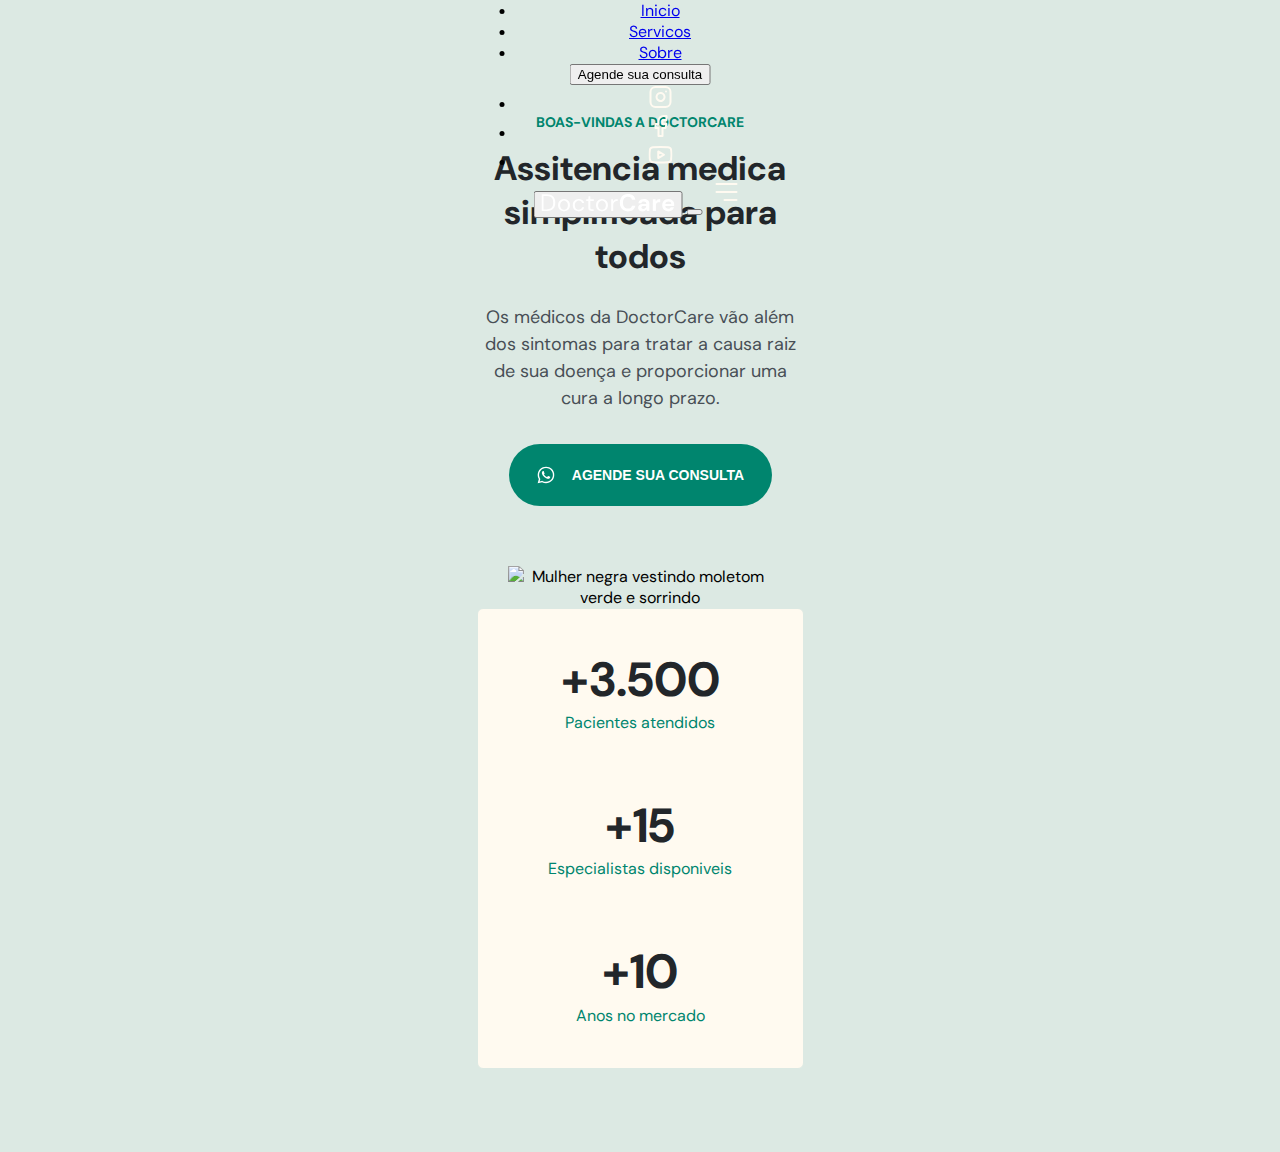
==== index.html @ 6c3a7f40 "1 file modified" ====
<!DOCTYPE html>
<html lang="en">
<head>
  <meta charset="UTF-8">
  <meta name="viewport" content="width=device-width, initial-scale=1.0">
  <title>DoctorCare</title>

  <link rel="stylesheet" href="styles.css">

  <link rel="preconnect" href="https://fonts.googleapis.com">
  <link rel="preconnect" href="https://fonts.gstatic.com" crossorigin>
  <link href="https://fonts.googleapis.com/css2?family=DM+Sans:wght@400;700&display=swap" rel="stylesheet">

</head>
<body onscroll="onScroll()">
  <nav id="navigation" class="">
    <div class="wrapper">
      <a class="logo" href="#"> 
        
        <div class="menu">
          <ul>
            <li>
              <a href="#">Inicio</a></li>
              <li>
                <a href="#">Servicos</a></li>
                <li>
                  <a href="#">Sobre</a></li>
                </ul>
              </a>
                
      <button>Agende sua consulta</button>

      <ul class="social-links">
        <li>
          <a href="https://instagram.com"><svg width="24" height="24" viewBox="0 0 24 24" fill="none" xmlns="http://www.w3.org/2000/svg">
            <path d="M17 1.99997H7C4.23858 1.99997 2 4.23855 2 6.99997V17C2 19.7614 4.23858 22 7 22H17C19.7614 22 22 19.7614 22 17V6.99997C22 4.23855 19.7614 1.99997 17 1.99997Z" stroke="#FFFAF1" stroke-width="2" stroke-linecap="round" stroke-linejoin="round"/>
            <path d="M15.9997 11.3701C16.1231 12.2023 15.981 13.0523 15.5935 13.7991C15.206 14.5459 14.5929 15.1515 13.8413 15.5297C13.0898 15.908 12.2382 16.0397 11.4075 15.906C10.5768 15.7723 9.80947 15.3801 9.21455 14.7852C8.61962 14.1903 8.22744 13.4229 8.09377 12.5923C7.96011 11.7616 8.09177 10.91 8.47003 10.1584C8.84829 9.40691 9.45389 8.7938 10.2007 8.4063C10.9475 8.0188 11.7975 7.87665 12.6297 8.00006C13.4786 8.12594 14.2646 8.52152 14.8714 9.12836C15.4782 9.73521 15.8738 10.5211 15.9997 11.3701Z" stroke="#FFFAF1" stroke-width="2" stroke-linecap="round" stroke-linejoin="round"/>
            <path d="M17.5 6.49997H17.51" stroke="#FFFAF1" stroke-width="2" stroke-linecap="round" stroke-linejoin="round"/>
            </svg>
            </a>
       </li>      
       <li>
          <a href="https://facebook.com"><svg width="24" height="24" viewBox="0 0 24 24" fill="none" xmlns="http://www.w3.org/2000/svg">
            <path d="M18 1.99997H15C13.6739 1.99997 12.4021 2.52675 11.4645 3.46444C10.5268 4.40212 10 5.67389 10 6.99997V9.99997H7V14H10V22H14V14H17L18 9.99997H14V6.99997C14 6.73475 14.1054 6.4804 14.2929 6.29286C14.4804 6.10533 14.7348 5.99997 15 5.99997H18V1.99997Z" stroke="#FFFAF1" stroke-width="2" stroke-linecap="round" stroke-linejoin="round"/>
            </svg></a>
       </li> 
       <li>
          <a href="https://youtube.com"><svg width="24" height="24" viewBox="0 0 24 24" fill="none" xmlns="http://www.w3.org/2000/svg">
            <path d="M22.5396 6.42C22.4208 5.94541 22.1789 5.51057 21.8382 5.15941C21.4976 4.80824 21.0703 4.55318 20.5996 4.42C18.8796 4 11.9996 4 11.9996 4C11.9996 4 5.1196 4 3.3996 4.46C2.92884 4.59318 2.50157 4.84824 2.16094 5.19941C1.82031 5.55057 1.57838 5.98541 1.4596 6.46C1.14481 8.20556 0.990831 9.97631 0.999595 11.75C0.988374 13.537 1.14236 15.3213 1.4596 17.08C1.59055 17.5398 1.8379 17.9581 2.17774 18.2945C2.51758 18.6308 2.93842 18.8738 3.3996 19C5.1196 19.46 11.9996 19.46 11.9996 19.46C11.9996 19.46 18.8796 19.46 20.5996 19C21.0703 18.8668 21.4976 18.6118 21.8382 18.2606C22.1789 17.9094 22.4208 17.4746 22.5396 17C22.852 15.2676 23.0059 13.5103 22.9996 11.75C23.0108 9.96295 22.8568 8.1787 22.5396 6.42Z" stroke="#FFFAF1" stroke-width="2" stroke-linecap="round" stroke-linejoin="round"/>
            <path d="M9.75 15.02L15.5 11.75L9.75 8.48001V15.02Z" stroke="#FFFAF1" stroke-width="2" stroke-linecap="round" stroke-linejoin="round"/>
            </svg></a>
       </li> 
      </ul>
    </div>
        
     <button>
      <svg width="133" height="18" viewBox="0 0 133 18" fill="none" xmlns="http://www.w3.org/2000/svg">

        <path d="M0 17.088V0.287999H5.16C8.12 0.287999 10.296 1.04 11.688 2.544C13.096 4.048 13.8 6.112 13.8 8.736C13.8 11.312 13.096 13.352 11.688 14.856C10.296 16.344 8.12 17.088 5.16 17.088H0ZM2.016 15.408H5.112C6.744 15.408 8.04 15.144 9 14.616C9.976 14.072 10.672 13.304 11.088 12.312C11.504 11.304 11.712 10.112 11.712 8.736C11.712 7.328 11.504 6.12 11.088 5.112C10.672 4.104 9.976 3.328 9 2.784C8.04 2.24 6.744 1.968 5.112 1.968H2.016V15.408Z" fill="white"/>
        
        <path d="M22.4949 17.376C21.3749 17.376 20.3669 17.12 19.4709 16.608C18.5749 16.096 17.8629 15.376 17.3349 14.448C16.8229 13.504 16.5669 12.4 16.5669 11.136C16.5669 9.872 16.8309 8.776 17.3589 7.848C17.8869 6.904 18.5989 6.176 19.4949 5.664C20.4069 5.152 21.4229 4.896 22.5429 4.896C23.6629 4.896 24.6709 5.152 25.5669 5.664C26.4629 6.176 27.1669 6.904 27.6789 7.848C28.2069 8.776 28.4709 9.872 28.4709 11.136C28.4709 12.4 28.2069 13.504 27.6789 14.448C27.1509 15.376 26.4309 16.096 25.5189 16.608C24.6229 17.12 23.6149 17.376 22.4949 17.376ZM22.4949 15.648C23.1829 15.648 23.8229 15.48 24.4149 15.144C25.0069 14.808 25.4869 14.304 25.8549 13.632C26.2229 12.96 26.4069 12.128 26.4069 11.136C26.4069 10.144 26.2229 9.312 25.8549 8.64C25.5029 7.968 25.0309 7.464 24.4389 7.128C23.8469 6.792 23.2149 6.624 22.5429 6.624C21.8549 6.624 21.2149 6.792 20.6229 7.128C20.0309 7.464 19.5509 7.968 19.1829 8.64C18.8149 9.312 18.6309 10.144 18.6309 11.136C18.6309 12.128 18.8149 12.96 19.1829 13.632C19.5509 14.304 20.0229 14.808 20.5989 15.144C21.1909 15.48 21.8229 15.648 22.4949 15.648Z" fill="white"/>
        
        <path d="M37.2261 17.376C36.0901 17.376 35.0661 17.12 34.1541 16.608C33.2581 16.08 32.5461 15.352 32.0181 14.424C31.5061 13.48 31.2501 12.384 31.2501 11.136C31.2501 9.888 31.5061 8.8 32.0181 7.872C32.5461 6.928 33.2581 6.2 34.1541 5.688C35.0661 5.16 36.0901 4.896 37.2261 4.896C38.6341 4.896 39.8181 5.264 40.7781 6C41.7541 6.736 42.3701 7.72 42.6261 8.952H40.5621C40.4021 8.216 40.0101 7.648 39.3861 7.248C38.7621 6.832 38.0341 6.624 37.2021 6.624C36.5301 6.624 35.8981 6.792 35.3061 7.128C34.7141 7.464 34.2341 7.968 33.8661 8.64C33.4981 9.312 33.3141 10.144 33.3141 11.136C33.3141 12.128 33.4981 12.96 33.8661 13.632C34.2341 14.304 34.7141 14.816 35.3061 15.168C35.8981 15.504 36.5301 15.672 37.2021 15.672C38.0341 15.672 38.7621 15.472 39.3861 15.072C40.0101 14.656 40.4021 14.072 40.5621 13.32H42.6261C42.3861 14.52 41.7781 15.496 40.8021 16.248C39.8261 17 38.6341 17.376 37.2261 17.376Z" fill="white"/>
        
        <path d="M50.2974 17.088C49.2094 17.088 48.3534 16.824 47.7294 16.296C47.1054 15.768 46.7934 14.816 46.7934 13.44V6.888H44.7294V5.184H46.7934L47.0574 2.328H48.8094V5.184H52.3134V6.888H48.8094V13.44C48.8094 14.192 48.9614 14.704 49.2654 14.976C49.5694 15.232 50.1054 15.36 50.8734 15.36H52.1214V17.088H50.2974Z" fill="white"/>
        
        <path d="M60.4506 17.376C59.3306 17.376 58.3226 17.12 57.4266 16.608C56.5306 16.096 55.8186 15.376 55.2906 14.448C54.7786 13.504 54.5226 12.4 54.5226 11.136C54.5226 9.872 54.7866 8.776 55.3146 7.848C55.8426 6.904 56.5546 6.176 57.4506 5.664C58.3626 5.152 59.3786 4.896 60.4986 4.896C61.6186 4.896 62.6266 5.152 63.5226 5.664C64.4186 6.176 65.1226 6.904 65.6346 7.848C66.1626 8.776 66.4266 9.872 66.4266 11.136C66.4266 12.4 66.1626 13.504 65.6346 14.448C65.1066 15.376 64.3866 16.096 63.4746 16.608C62.5786 17.12 61.5706 17.376 60.4506 17.376ZM60.4506 15.648C61.1386 15.648 61.7786 15.48 62.3706 15.144C62.9626 14.808 63.4426 14.304 63.8106 13.632C64.1786 12.96 64.3626 12.128 64.3626 11.136C64.3626 10.144 64.1786 9.312 63.8106 8.64C63.4586 7.968 62.9866 7.464 62.3946 7.128C61.8026 6.792 61.1706 6.624 60.4986 6.624C59.8106 6.624 59.1706 6.792 58.5786 7.128C57.9866 7.464 57.5066 7.968 57.1386 8.64C56.7706 9.312 56.5866 10.144 56.5866 11.136C56.5866 12.128 56.7706 12.96 57.1386 13.632C57.5066 14.304 57.9786 14.808 58.5546 15.144C59.1466 15.48 59.7786 15.648 60.4506 15.648Z" fill="white"/>
        
        <path d="M69.7097 17.088V5.184H71.5337L71.7017 7.464C72.0697 6.68 72.6297 6.056 73.3817 5.592C74.1337 5.128 75.0617 4.896 76.1657 4.896V7.008H75.6137C74.9097 7.008 74.2617 7.136 73.6697 7.392C73.0777 7.632 72.6057 8.048 72.2537 8.64C71.9017 9.232 71.7257 10.048 71.7257 11.088V17.088H69.7097Z" fill="white"/>
        
        <path d="M86.4924 17.376C84.7964 17.376 83.3404 17.016 82.1244 16.296C80.9084 15.56 79.9724 14.544 79.3164 13.248C78.6604 11.936 78.3324 10.424 78.3324 8.712C78.3324 7 78.6604 5.488 79.3164 4.176C79.9724 2.864 80.9084 1.84 82.1244 1.104C83.3404 0.368 84.7964 0 86.4924 0C88.5084 0 90.1564 0.504 91.4364 1.512C92.7324 2.504 93.5404 3.904 93.8604 5.712H90.4764C90.2684 4.8 89.8204 4.088 89.1324 3.576C88.4604 3.048 87.5644 2.784 86.4444 2.784C84.8924 2.784 83.6764 3.312 82.7964 4.368C81.9164 5.424 81.4764 6.872 81.4764 8.712C81.4764 10.552 81.9164 12 82.7964 13.056C83.6764 14.096 84.8924 14.616 86.4444 14.616C87.5644 14.616 88.4604 14.376 89.1324 13.896C89.8204 13.4 90.2684 12.72 90.4764 11.856H93.8604C93.5404 13.584 92.7324 14.936 91.4364 15.912C90.1564 16.888 88.5084 17.376 86.4924 17.376Z" fill="white"/>
        
        <path d="M101.092 17.376C100.068 17.376 99.2278 17.216 98.5718 16.896C97.9158 16.56 97.4277 16.12 97.1077 15.576C96.7878 15.032 96.6278 14.432 96.6278 13.776C96.6278 12.672 97.0598 11.776 97.9238 11.088C98.7878 10.4 100.084 10.056 101.812 10.056H104.836V9.768C104.836 8.952 104.604 8.352 104.14 7.968C103.676 7.584 103.1 7.392 102.412 7.392C101.788 7.392 101.244 7.544 100.78 7.848C100.316 8.136 100.028 8.568 99.9157 9.144H96.9157C96.9958 8.28 97.2837 7.528 97.7797 6.888C98.2917 6.248 98.9477 5.76 99.7477 5.424C100.548 5.072 101.444 4.896 102.436 4.896C104.132 4.896 105.468 5.32 106.444 6.168C107.42 7.016 107.908 8.216 107.908 9.768V17.088H105.292L105.004 15.168C104.652 15.808 104.156 16.336 103.516 16.752C102.892 17.168 102.084 17.376 101.092 17.376ZM101.788 14.976C102.668 14.976 103.348 14.688 103.828 14.112C104.324 13.536 104.636 12.824 104.764 11.976H102.148C101.332 11.976 100.748 12.128 100.396 12.432C100.044 12.72 99.8678 13.08 99.8678 13.512C99.8678 13.976 100.044 14.336 100.396 14.592C100.748 14.848 101.212 14.976 101.788 14.976Z" fill="white"/>
        
        <path d="M111.319 17.088V5.184H114.055L114.343 7.416C114.775 6.648 115.359 6.04 116.095 5.592C116.847 5.128 117.727 4.896 118.735 4.896V8.136H117.871C117.199 8.136 116.599 8.24 116.071 8.448C115.543 8.656 115.127 9.016 114.823 9.528C114.535 10.04 114.391 10.752 114.391 11.664V17.088H111.319Z" fill="white"/>
        
        <path d="M126.888 17.376C125.688 17.376 124.624 17.12 123.696 16.608C122.768 16.096 122.04 15.376 121.512 14.448C120.984 13.52 120.72 12.448 120.72 11.232C120.72 10 120.976 8.904 121.488 7.944C122.016 6.984 122.736 6.24 123.648 5.712C124.576 5.168 125.664 4.896 126.912 4.896C128.08 4.896 129.112 5.152 130.008 5.664C130.904 6.176 131.6 6.88 132.096 7.776C132.608 8.656 132.864 9.64 132.864 10.728C132.864 10.904 132.856 11.088 132.84 11.28C132.84 11.472 132.832 11.672 132.816 11.88H123.768C123.832 12.808 124.152 13.536 124.728 14.064C125.32 14.592 126.032 14.856 126.864 14.856C127.488 14.856 128.008 14.72 128.424 14.448C128.856 14.16 129.176 13.792 129.384 13.344H132.504C132.28 14.096 131.904 14.784 131.376 15.408C130.864 16.016 130.224 16.496 129.456 16.848C128.704 17.2 127.848 17.376 126.888 17.376ZM126.912 7.392C126.16 7.392 125.496 7.608 124.92 8.04C124.344 8.456 123.976 9.096 123.816 9.96H129.744C129.696 9.176 129.408 8.552 128.88 8.088C128.352 7.624 127.696 7.392 126.912 7.392Z" fill="white"/>
        
        </svg>
     </button>
      <button>


      </button>
     
   
   <svg width="40" height="40" viewBox="0 0 40 40" fill="none" xmlns="http://www.w3.org/2000/svg">
     <path d="M10 20H30" stroke="#FFFAF1" stroke-width="2" stroke-linecap="round" stroke-linejoin="round"/>
     <path d="M10 12H30" stroke="#FFFAF1" stroke-width="2" stroke-linecap="round" stroke-linejoin="round"/>
     <path d="M18 28L30 28" stroke="#FFFAF1" stroke-width="2" stroke-linecap="round" stroke-linejoin="round"/>
     </svg>
    </div>    
  </nav>

  <header class="wrapper">

  <h4>BOAS-VINDAS A DOCTORCARE</h4>
  <h1>Assitencia medica simplificada para todos</h1>


  <p>Os médicos da DoctorCare vão além dos sintomas para tratar a causa raiz de sua doença e proporcionar uma cura a longo prazo.</p>


  <button>

<svg width="20" height="20" viewBox="0 0 20 20" fill="none" xmlns="http://www.w3.org/2000/svg">

<path d="M13.8337 11.6667C13.667 11.5833 12.5837 11.0833 12.417 11C12.2503 10.9167 12.0837 10.9167 11.917 11.0833C11.7503 11.25 11.417 11.75 11.2503 11.9167C11.167 12.0833 11.0003 12.0833 10.8337 12C10.2503 11.75 9.66699 11.4167 9.16699 11C8.75033 10.5833 8.33366 10.0833 8.00033 9.58334C7.91699 9.41668 8.00033 9.25001 8.08366 9.16668C8.16699 9.08334 8.25033 8.91668 8.41699 8.83334C8.50033 8.75001 8.58366 8.58334 8.58366 8.50001C8.66699 8.41668 8.66699 8.25001 8.58366 8.16668C8.50033 8.08334 8.08366 7.08334 7.91699 6.66668C7.83366 6.08334 7.66699 6.08334 7.50033 6.08334C7.41699 6.08334 7.25033 6.08334 7.08366 6.08334C6.91699 6.08334 6.66699 6.25001 6.58366 6.33334C6.08366 6.83334 5.83366 7.41668 5.83366 8.08334C5.91699 8.83334 6.16699 9.58334 6.66699 10.25C7.58366 11.5833 8.75033 12.6667 10.167 13.3333C10.5837 13.5 10.917 13.6667 11.3337 13.75C11.7503 13.9167 12.167 13.9167 12.667 13.8333C13.2503 13.75 13.7503 13.3333 14.0837 12.8333C14.2503 12.5 14.2503 12.1667 14.167 11.8333C14.167 11.8333 14.0003 11.75 13.8337 11.6667ZM15.917 4.08334C12.667 0.833344 7.41699 0.833344 4.16699 4.08334C1.50033 6.75001 1.00033 10.8333 2.83366 14.0833L1.66699 18.3333L6.08366 17.1667C7.33366 17.8333 8.66699 18.1667 10.0003 18.1667C14.5837 18.1667 18.2503 14.5 18.2503 9.91668C18.3337 7.75001 17.417 5.66668 15.917 4.08334ZM13.667 15.75C12.5837 16.4167 11.3337 16.8333 10.0003 16.8333C8.75033 16.8333 7.58366 16.5 6.50033 15.9167L6.25033 15.75L3.66699 16.4167L4.33366 13.9167L4.16699 13.6667C2.16699 10.3333 3.16699 6.16668 6.41699 4.08334C9.66699 2.00001 13.8337 3.08334 15.8337 6.25001C17.8337 9.50001 16.917 13.75 13.667 15.75Z" fill="white"/>

</svg>

Agende sua consulta</button>


  <img src="https://i.postimg.cc/h4xPCpw0/Foto.png" alt="Mulher negra vestindo moletom verde e sorrindo">

  <div class="stats">
  <div class= "stat">
    <h3>+3.500</h3>
    <p>Pacientes atendidos</p>
 </div>
 
 <div class="stat">
  <h3>+15</h3>
  <p>Especialistas disponiveis</p>
</div>
  
  <div class="stat">
    <h3>+10</h3>
    <p>Anos no mercado</p>
  </div>
</div>

</header>

<script src="script.js"></script>
</body>
</html>
---- styles.css ----
/*====GERAL==============================*/

* {
  margin: 0;
  box-sizing: border-box;
}

:root {
--primary-color: hsl(170, 100%, 26%);
--headline: hsl(210, 11%,15%);
--paragraph: hsl(210, 9%, 31%);  

--brand-beige: hsl(39, 100%, 97%);
--brand-light: hsl(148, 23%, 89%);

font-size: 62.5%; /* 1rem =10px */

--nav-height: 7.2rem; 
}

body {
  font-family: 'DM Sans';
  font-size: 1.6rem;

  text-align: center;
}

.wrapper { 
    width: 37.5rem;
    margin-inline: auto;
    padding-inline: 2.4rem;
}
/*====HEADER===============================*/
header {

  margin-top: calc(4.1rem + var(--nav-height));
}

header::before {
  content: "";
  width: 100vw;
  height: calc(108rem + var(--nav-height));
  background-color: var(--brand-light);
  display: block;
  
  position: absolute;
  top: 0;
  left: 0; 
  z-index: -1;
  }
  
header h4 {
  font-size: 1.4rem;
  color: var(--primary-color);
  margin-bottom: 1.6rem;
}

header h1 {
  font-size: 3.4rem;
  color: var(--headline);
  line-height: 130%;

  margin-bottom: 2.4rem;
}

header p {
  font-size: 1.8rem;
  line-height: 150%;
  font-weight: 400;
  color: var(--paragraph);
  margin-bottom: 3.2rem;
}

header button {
  background: var(--primary-color);

  border: none;
  border-radius: 4rem;

  margin-bottom: 6rem;
  
  height: 6.2rem;
  width: 26.3rem;

  
  color: white;
  font-size: 1.4rem;
  font-weight: 700; 
  text-transform: uppercase;

  display: flex;
  align-items: center;
  justify-content: center;
  gap: 1.6rem;

  margin-right: auto;
  margin-left: auto;
}

header img {
  width: 26.4rem;
  display: block;
  margin-inline: auto;
  object-position: 0 2rem; 
  }
  
  
.stats {
  width: 32.7rem;
  padding-block: 4rem;
  margin-inline: auto;
  
  background-color: var(--brand-beige);
  border: 1px solid var(--brand-light);
  border-radius: 0.6rem;

  display: flex;
  flex-direction: column;
  justify-content: center;
  gap: 6rem;
}

.stat h3 {
  font-size: 4.8rem;
  color: var(--headline);
  line-height: 130%;

scroll-margin-bottom: 0.4rem;
}

.stat p {
  margin: 0;
  color: var(--primary-color);
  font-size: 1.6rem;
  line-height: 150%;
}

/*====NAVIGATION===============================*/
nav {
  display: flex;
 

  height: var(--nav-height);

  position: fixed;
  top: 0;
  left: 50%;
  transform: translateX(-50%);
}

nav.wrapper {
  display: flex;
  align-items: center;
  justify-content: space-between;
}

nav.scroll {
  background: var(--primary-color);
  width: 100vw;
}

nav.scroll svg:nth-child(1) path {
  fill: white;
 
}

nav.scroll svg:nth-child(2)path {
  stroke: white;
}
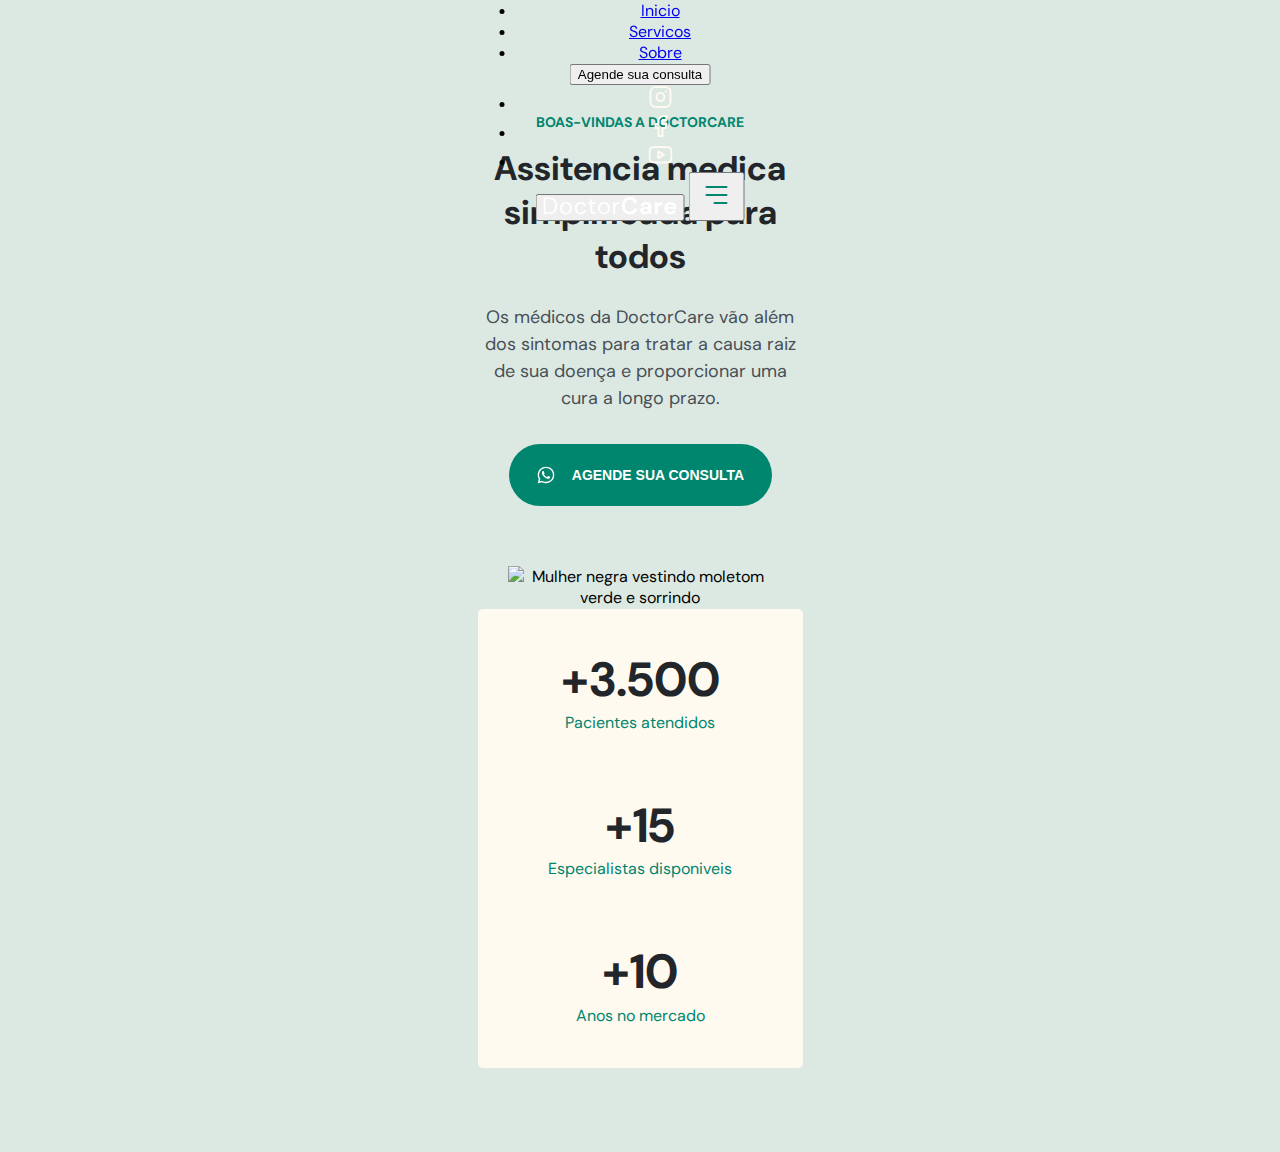
==== commit bcf2f60b: "1 file modified" ====
--- a/index.html
+++ b/index.html
@@ -53,7 +53,7 @@
       </ul>
     </div>
         
-     <button>
+     <button class="open-menu">
       <svg width="133" height="18" viewBox="0 0 133 18" fill="none" xmlns="http://www.w3.org/2000/svg">
 
         <path d="M0 17.088V0.287999H5.16C8.12 0.287999 10.296 1.04 11.688 2.544C13.096 4.048 13.8 6.112 13.8 8.736C13.8 11.312 13.096 13.352 11.688 14.856C10.296 16.344 8.12 17.088 5.16 17.088H0ZM2.016 15.408H5.112C6.744 15.408 8.04 15.144 9 14.616C9.976 14.072 10.672 13.304 11.088 12.312C11.504 11.304 11.712 10.112 11.712 8.736C11.712 7.328 11.504 6.12 11.088 5.112C10.672 4.104 9.976 3.328 9 2.784C8.04 2.24 6.744 1.968 5.112 1.968H2.016V15.408Z" fill="white"/>
@@ -78,21 +78,21 @@
         
         </svg>
      </button>
-      <button>
-
+      <button class="close-menu">
+        <svg width="40" height="40" viewBox="0 0 40 40" fill="none" xmlns="http://www.w3.org/2000/svg">
+          <path d="M10 20H30" stroke="#00856F" stroke-width="2" stroke-linecap="round" stroke-linejoin="round"/>
+          <path d="M10 12H30" stroke="#00856F" stroke-width="2" stroke-linecap="round" stroke-linejoin="round"/>
+          <path d="M18 28L30 28" stroke="#00856F" stroke-width="2" stroke-linecap="round" stroke-linejoin="round"/>
+          </svg>
 
       </button>
-     
+     </div>    
+   </nav>
+  
+  <header class="wrapper">
    
-   <svg width="40" height="40" viewBox="0 0 40 40" fill="none" xmlns="http://www.w3.org/2000/svg">
-     <path d="M10 20H30" stroke="#FFFAF1" stroke-width="2" stroke-linecap="round" stroke-linejoin="round"/>
-     <path d="M10 12H30" stroke="#FFFAF1" stroke-width="2" stroke-linecap="round" stroke-linejoin="round"/>
-     <path d="M18 28L30 28" stroke="#FFFAF1" stroke-width="2" stroke-linecap="round" stroke-linejoin="round"/>
-     </svg>
-    </div>    
-  </nav>
+   
 
-  <header class="wrapper">
 
   <h4>BOAS-VINDAS A DOCTORCARE</h4>
   <h1>Assitencia medica simplificada para todos</h1>
@@ -131,9 +131,9 @@
   </div>
 </div>
 
-</header>
+  </header>
 
-<script src="script.js"></script>
-</body>
+  <script src="main.js"></script>
+ </body>
 </html>
   
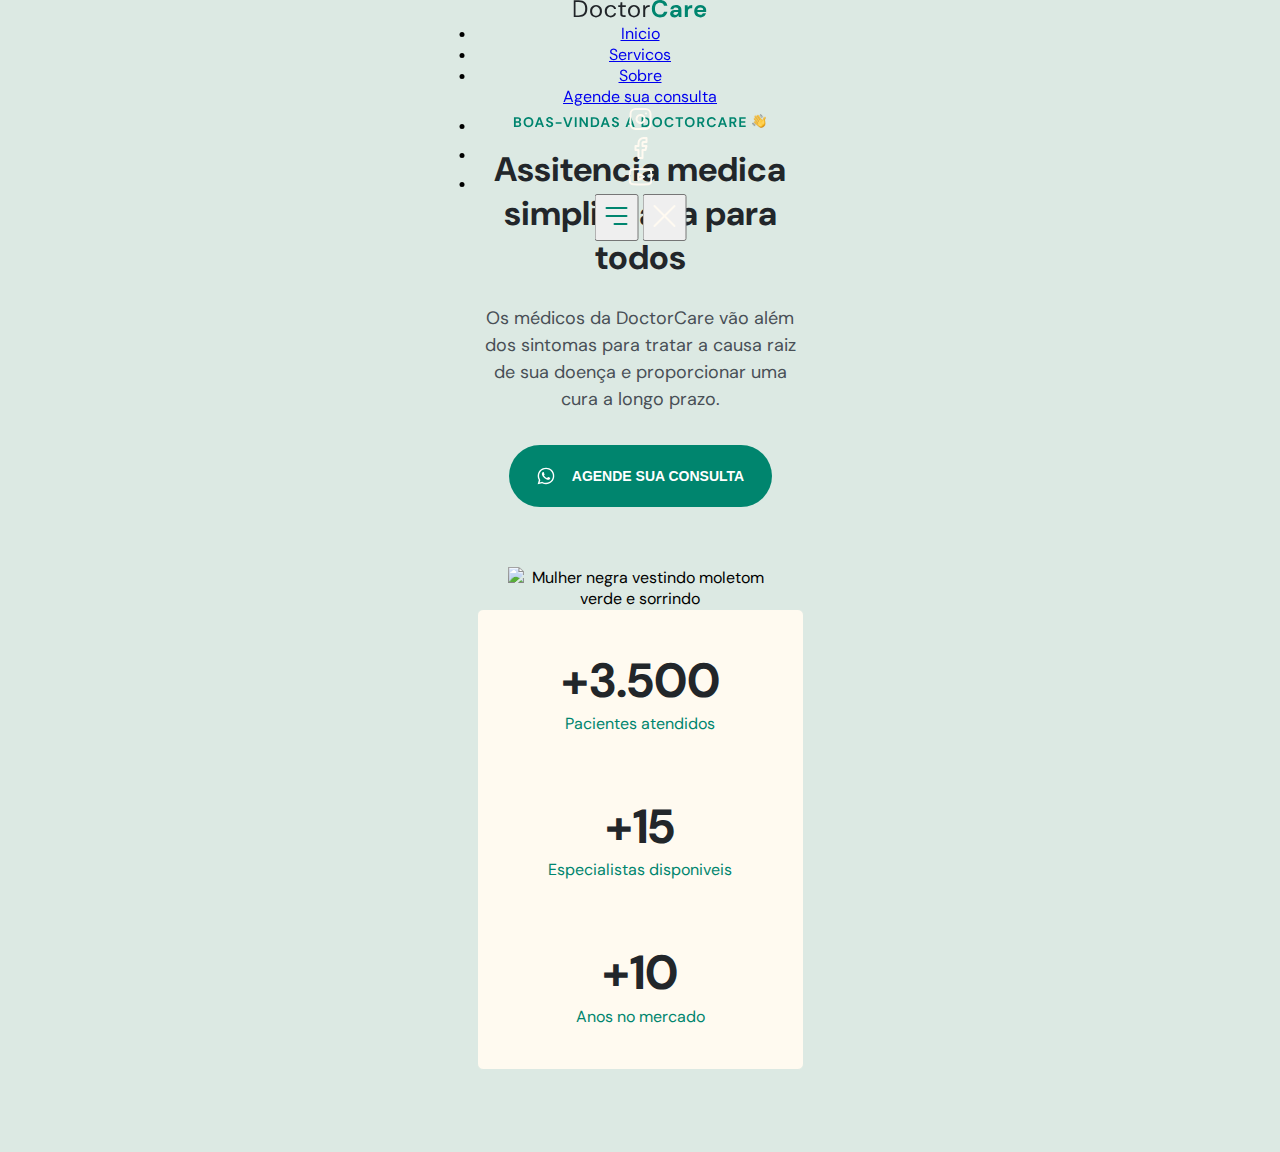
==== commit 1e635872: "newbie" ====
--- a/index.html
+++ b/index.html
@@ -12,23 +12,34 @@
   <link href="https://fonts.googleapis.com/css2?family=DM+Sans:wght@400;700&display=swap" rel="stylesheet">
 
 </head>
-<body onscroll="onScroll()">
+<body onscroll="onScroll()" class="menu-expanded">
   <nav id="navigation" class="">
     <div class="wrapper">
-      <a class="logo" href="#"> 
+      <a class="logo" href="#">
+        <svg width="133" height="18" viewBox="0 0 133 18" fill="none" xmlns="http://www.w3.org/2000/svg">
+          <path d="M0 17.088V0.287999H5.16C8.12 0.287999 10.296 1.04 11.688 2.544C13.096 4.048 13.8 6.112 13.8 8.736C13.8 11.312 13.096 13.352 11.688 14.856C10.296 16.344 8.12 17.088 5.16 17.088H0ZM2.016 15.408H5.112C6.744 15.408 8.04 15.144 9 14.616C9.976 14.072 10.672 13.304 11.088 12.312C11.504 11.304 11.712 10.112 11.712 8.736C11.712 7.328 11.504 6.12 11.088 5.112C10.672 4.104 9.976 3.328 9 2.784C8.04 2.24 6.744 1.968 5.112 1.968H2.016V15.408Z" fill="#212529"/>
+          <path d="M22.4949 17.376C21.3749 17.376 20.3669 17.12 19.4709 16.608C18.5749 16.096 17.8629 15.376 17.3349 14.448C16.8229 13.504 16.5669 12.4 16.5669 11.136C16.5669 9.872 16.8309 8.776 17.3589 7.848C17.8869 6.904 18.5989 6.176 19.4949 5.664C20.4069 5.152 21.4229 4.896 22.5429 4.896C23.6629 4.896 24.6709 5.152 25.5669 5.664C26.4629 6.176 27.1669 6.904 27.6789 7.848C28.2069 8.776 28.4709 9.872 28.4709 11.136C28.4709 12.4 28.2069 13.504 27.6789 14.448C27.1509 15.376 26.4309 16.096 25.5189 16.608C24.6229 17.12 23.6149 17.376 22.4949 17.376ZM22.4949 15.648C23.1829 15.648 23.8229 15.48 24.4149 15.144C25.0069 14.808 25.4869 14.304 25.8549 13.632C26.2229 12.96 26.4069 12.128 26.4069 11.136C26.4069 10.144 26.2229 9.312 25.8549 8.64C25.5029 7.968 25.0309 7.464 24.4389 7.128C23.8469 6.792 23.2149 6.624 22.5429 6.624C21.8549 6.624 21.2149 6.792 20.6229 7.128C20.0309 7.464 19.5509 7.968 19.1829 8.64C18.8149 9.312 18.6309 10.144 18.6309 11.136C18.6309 12.128 18.8149 12.96 19.1829 13.632C19.5509 14.304 20.0229 14.808 20.5989 15.144C21.1909 15.48 21.8229 15.648 22.4949 15.648Z" fill="#212529"/>
+          <path d="M37.2261 17.376C36.0901 17.376 35.0661 17.12 34.1541 16.608C33.2581 16.08 32.5461 15.352 32.0181 14.424C31.5061 13.48 31.2501 12.384 31.2501 11.136C31.2501 9.888 31.5061 8.8 32.0181 7.872C32.5461 6.928 33.2581 6.2 34.1541 5.688C35.0661 5.16 36.0901 4.896 37.2261 4.896C38.6341 4.896 39.8181 5.264 40.7781 6C41.7541 6.736 42.3701 7.72 42.6261 8.952H40.5621C40.4021 8.216 40.0101 7.648 39.3861 7.248C38.7621 6.832 38.0341 6.624 37.2021 6.624C36.5301 6.624 35.8981 6.792 35.3061 7.128C34.7141 7.464 34.2341 7.968 33.8661 8.64C33.4981 9.312 33.3141 10.144 33.3141 11.136C33.3141 12.128 33.4981 12.96 33.8661 13.632C34.2341 14.304 34.7141 14.816 35.3061 15.168C35.8981 15.504 36.5301 15.672 37.2021 15.672C38.0341 15.672 38.7621 15.472 39.3861 15.072C40.0101 14.656 40.4021 14.072 40.5621 13.32H42.6261C42.3861 14.52 41.7781 15.496 40.8021 16.248C39.8261 17 38.6341 17.376 37.2261 17.376Z" fill="#212529"/>
+          <path d="M50.2974 17.088C49.2094 17.088 48.3534 16.824 47.7294 16.296C47.1054 15.768 46.7934 14.816 46.7934 13.44V6.888H44.7294V5.184H46.7934L47.0574 2.328H48.8094V5.184H52.3134V6.888H48.8094V13.44C48.8094 14.192 48.9614 14.704 49.2654 14.976C49.5694 15.232 50.1054 15.36 50.8734 15.36H52.1214V17.088H50.2974Z" fill="#212529"/>
+          <path d="M60.4506 17.376C59.3306 17.376 58.3226 17.12 57.4266 16.608C56.5306 16.096 55.8186 15.376 55.2906 14.448C54.7786 13.504 54.5226 12.4 54.5226 11.136C54.5226 9.872 54.7866 8.776 55.3146 7.848C55.8426 6.904 56.5546 6.176 57.4506 5.664C58.3626 5.152 59.3786 4.896 60.4986 4.896C61.6186 4.896 62.6266 5.152 63.5226 5.664C64.4186 6.176 65.1226 6.904 65.6346 7.848C66.1626 8.776 66.4266 9.872 66.4266 11.136C66.4266 12.4 66.1626 13.504 65.6346 14.448C65.1066 15.376 64.3866 16.096 63.4746 16.608C62.5786 17.12 61.5706 17.376 60.4506 17.376ZM60.4506 15.648C61.1386 15.648 61.7786 15.48 62.3706 15.144C62.9626 14.808 63.4426 14.304 63.8106 13.632C64.1786 12.96 64.3626 12.128 64.3626 11.136C64.3626 10.144 64.1786 9.312 63.8106 8.64C63.4586 7.968 62.9866 7.464 62.3946 7.128C61.8026 6.792 61.1706 6.624 60.4986 6.624C59.8106 6.624 59.1706 6.792 58.5786 7.128C57.9866 7.464 57.5066 7.968 57.1386 8.64C56.7706 9.312 56.5866 10.144 56.5866 11.136C56.5866 12.128 56.7706 12.96 57.1386 13.632C57.5066 14.304 57.9786 14.808 58.5546 15.144C59.1466 15.48 59.7786 15.648 60.4506 15.648Z" fill="#212529"/>
+          <path d="M69.7097 17.088V5.184H71.5337L71.7017 7.464C72.0697 6.68 72.6297 6.056 73.3817 5.592C74.1337 5.128 75.0617 4.896 76.1657 4.896V7.008H75.6137C74.9097 7.008 74.2617 7.136 73.6697 7.392C73.0777 7.632 72.6057 8.048 72.2537 8.64C71.9017 9.232 71.7257 10.048 71.7257 11.088V17.088H69.7097Z" fill="#212529"/>
+          <path d="M86.4924 17.376C84.7964 17.376 83.3404 17.016 82.1244 16.296C80.9084 15.56 79.9724 14.544 79.3164 13.248C78.6604 11.936 78.3324 10.424 78.3324 8.712C78.3324 7 78.6604 5.488 79.3164 4.176C79.9724 2.864 80.9084 1.84 82.1244 1.104C83.3404 0.368 84.7964 0 86.4924 0C88.5084 0 90.1564 0.504 91.4364 1.512C92.7324 2.504 93.5404 3.904 93.8604 5.712H90.4764C90.2684 4.8 89.8204 4.088 89.1324 3.576C88.4604 3.048 87.5644 2.784 86.4444 2.784C84.8924 2.784 83.6764 3.312 82.7964 4.368C81.9164 5.424 81.4764 6.872 81.4764 8.712C81.4764 10.552 81.9164 12 82.7964 13.056C83.6764 14.096 84.8924 14.616 86.4444 14.616C87.5644 14.616 88.4604 14.376 89.1324 13.896C89.8204 13.4 90.2684 12.72 90.4764 11.856H93.8604C93.5404 13.584 92.7324 14.936 91.4364 15.912C90.1564 16.888 88.5084 17.376 86.4924 17.376Z" fill="#00856F"/>
+          <path d="M101.092 17.376C100.068 17.376 99.2278 17.216 98.5718 16.896C97.9158 16.56 97.4277 16.12 97.1077 15.576C96.7878 15.032 96.6278 14.432 96.6278 13.776C96.6278 12.672 97.0598 11.776 97.9238 11.088C98.7878 10.4 100.084 10.056 101.812 10.056H104.836V9.768C104.836 8.952 104.604 8.352 104.14 7.968C103.676 7.584 103.1 7.392 102.412 7.392C101.788 7.392 101.244 7.544 100.78 7.848C100.316 8.136 100.028 8.568 99.9157 9.144H96.9157C96.9958 8.28 97.2837 7.528 97.7797 6.888C98.2917 6.248 98.9477 5.76 99.7477 5.424C100.548 5.072 101.444 4.896 102.436 4.896C104.132 4.896 105.468 5.32 106.444 6.168C107.42 7.016 107.908 8.216 107.908 9.768V17.088H105.292L105.004 15.168C104.652 15.808 104.156 16.336 103.516 16.752C102.892 17.168 102.084 17.376 101.092 17.376ZM101.788 14.976C102.668 14.976 103.348 14.688 103.828 14.112C104.324 13.536 104.636 12.824 104.764 11.976H102.148C101.332 11.976 100.748 12.128 100.396 12.432C100.044 12.72 99.8678 13.08 99.8678 13.512C99.8678 13.976 100.044 14.336 100.396 14.592C100.748 14.848 101.212 14.976 101.788 14.976Z" fill="#00856F"/>
+          <path d="M111.319 17.088V5.184H114.055L114.343 7.416C114.775 6.648 115.359 6.04 116.095 5.592C116.847 5.128 117.727 4.896 118.735 4.896V8.136H117.871C117.199 8.136 116.599 8.24 116.071 8.448C115.543 8.656 115.127 9.016 114.823 9.528C114.535 10.04 114.391 10.752 114.391 11.664V17.088H111.319Z" fill="#00856F"/>
+          <path d="M126.888 17.376C125.688 17.376 124.624 17.12 123.696 16.608C122.768 16.096 122.04 15.376 121.512 14.448C120.984 13.52 120.72 12.448 120.72 11.232C120.72 10 120.976 8.904 121.488 7.944C122.016 6.984 122.736 6.24 123.648 5.712C124.576 5.168 125.664 4.896 126.912 4.896C128.08 4.896 129.112 5.152 130.008 5.664C130.904 6.176 131.6 6.88 132.096 7.776C132.608 8.656 132.864 9.64 132.864 10.728C132.864 10.904 132.856 11.088 132.84 11.28C132.84 11.472 132.832 11.672 132.816 11.88H123.768C123.832 12.808 124.152 13.536 124.728 14.064C125.32 14.592 126.032 14.856 126.864 14.856C127.488 14.856 128.008 14.72 128.424 14.448C128.856 14.16 129.176 13.792 129.384 13.344H132.504C132.28 14.096 131.904 14.784 131.376 15.408C130.864 16.016 130.224 16.496 129.456 16.848C128.704 17.2 127.848 17.376 126.888 17.376ZM126.912 7.392C126.16 7.392 125.496 7.608 124.92 8.04C124.344 8.456 123.976 9.096 123.816 9.96H129.744C129.696 9.176 129.408 8.552 128.88 8.088C128.352 7.624 127.696 7.392 126.912 7.392Z" fill="#00856F"/>
+          </svg>
+          
+        
+       </a>
         
         <div class="menu">
           <ul>
-            <li>
-              <a href="#">Inicio</a></li>
-              <li>
-                <a href="#">Servicos</a></li>
-                <li>
-                  <a href="#">Sobre</a></li>
-                </ul>
-              </a>
+            <li><a href="#">Inicio</a></li>
+            <li><a href="#">Servicos</a></li>
+            <li><a href="#">Sobre</a></li>
+          </ul>
                 
-      <button>Agende sua consulta</button>
+      <a class="button" href="#">Agende sua consulta</a>
 
       <ul class="social-links">
         <li>
@@ -36,8 +47,7 @@
             <path d="M17 1.99997H7C4.23858 1.99997 2 4.23855 2 6.99997V17C2 19.7614 4.23858 22 7 22H17C19.7614 22 22 19.7614 22 17V6.99997C22 4.23855 19.7614 1.99997 17 1.99997Z" stroke="#FFFAF1" stroke-width="2" stroke-linecap="round" stroke-linejoin="round"/>
             <path d="M15.9997 11.3701C16.1231 12.2023 15.981 13.0523 15.5935 13.7991C15.206 14.5459 14.5929 15.1515 13.8413 15.5297C13.0898 15.908 12.2382 16.0397 11.4075 15.906C10.5768 15.7723 9.80947 15.3801 9.21455 14.7852C8.61962 14.1903 8.22744 13.4229 8.09377 12.5923C7.96011 11.7616 8.09177 10.91 8.47003 10.1584C8.84829 9.40691 9.45389 8.7938 10.2007 8.4063C10.9475 8.0188 11.7975 7.87665 12.6297 8.00006C13.4786 8.12594 14.2646 8.52152 14.8714 9.12836C15.4782 9.73521 15.8738 10.5211 15.9997 11.3701Z" stroke="#FFFAF1" stroke-width="2" stroke-linecap="round" stroke-linejoin="round"/>
             <path d="M17.5 6.49997H17.51" stroke="#FFFAF1" stroke-width="2" stroke-linecap="round" stroke-linejoin="round"/>
-            </svg>
-            </a>
+            </svg></a>
        </li>      
        <li>
           <a href="https://facebook.com"><svg width="24" height="24" viewBox="0 0 24 24" fill="none" xmlns="http://www.w3.org/2000/svg">
@@ -54,47 +64,40 @@
     </div>
         
      <button class="open-menu">
-      <svg width="133" height="18" viewBox="0 0 133 18" fill="none" xmlns="http://www.w3.org/2000/svg">
-
-        <path d="M0 17.088V0.287999H5.16C8.12 0.287999 10.296 1.04 11.688 2.544C13.096 4.048 13.8 6.112 13.8 8.736C13.8 11.312 13.096 13.352 11.688 14.856C10.296 16.344 8.12 17.088 5.16 17.088H0ZM2.016 15.408H5.112C6.744 15.408 8.04 15.144 9 14.616C9.976 14.072 10.672 13.304 11.088 12.312C11.504 11.304 11.712 10.112 11.712 8.736C11.712 7.328 11.504 6.12 11.088 5.112C10.672 4.104 9.976 3.328 9 2.784C8.04 2.24 6.744 1.968 5.112 1.968H2.016V15.408Z" fill="white"/>
+      <svg width="40" height="40" viewBox="0 0 40 40" fill="none" xmlns="http://www.w3.org/2000/svg">
+        <path d="M10 20H30" stroke="#00856F" stroke-width="2" stroke-linecap="round" stroke-linejoin="round"/>
+        <path d="M10 12H30" stroke="#00856F" stroke-width="2" stroke-linecap="round" stroke-linejoin="round"/>
+        <path d="M18 28L30 28" stroke="#00856F" stroke-width="2" stroke-linecap="round" stroke-linejoin="round"/>
+        </svg>
         
-        <path d="M22.4949 17.376C21.3749 17.376 20.3669 17.12 19.4709 16.608C18.5749 16.096 17.8629 15.376 17.3349 14.448C16.8229 13.504 16.5669 12.4 16.5669 11.136C16.5669 9.872 16.8309 8.776 17.3589 7.848C17.8869 6.904 18.5989 6.176 19.4949 5.664C20.4069 5.152 21.4229 4.896 22.5429 4.896C23.6629 4.896 24.6709 5.152 25.5669 5.664C26.4629 6.176 27.1669 6.904 27.6789 7.848C28.2069 8.776 28.4709 9.872 28.4709 11.136C28.4709 12.4 28.2069 13.504 27.6789 14.448C27.1509 15.376 26.4309 16.096 25.5189 16.608C24.6229 17.12 23.6149 17.376 22.4949 17.376ZM22.4949 15.648C23.1829 15.648 23.8229 15.48 24.4149 15.144C25.0069 14.808 25.4869 14.304 25.8549 13.632C26.2229 12.96 26.4069 12.128 26.4069 11.136C26.4069 10.144 26.2229 9.312 25.8549 8.64C25.5029 7.968 25.0309 7.464 24.4389 7.128C23.8469 6.792 23.2149 6.624 22.5429 6.624C21.8549 6.624 21.2149 6.792 20.6229 7.128C20.0309 7.464 19.5509 7.968 19.1829 8.64C18.8149 9.312 18.6309 10.144 18.6309 11.136C18.6309 12.128 18.8149 12.96 19.1829 13.632C19.5509 14.304 20.0229 14.808 20.5989 15.144C21.1909 15.48 21.8229 15.648 22.4949 15.648Z" fill="white"/>
-        
-        <path d="M37.2261 17.376C36.0901 17.376 35.0661 17.12 34.1541 16.608C33.2581 16.08 32.5461 15.352 32.0181 14.424C31.5061 13.48 31.2501 12.384 31.2501 11.136C31.2501 9.888 31.5061 8.8 32.0181 7.872C32.5461 6.928 33.2581 6.2 34.1541 5.688C35.0661 5.16 36.0901 4.896 37.2261 4.896C38.6341 4.896 39.8181 5.264 40.7781 6C41.7541 6.736 42.3701 7.72 42.6261 8.952H40.5621C40.4021 8.216 40.0101 7.648 39.3861 7.248C38.7621 6.832 38.0341 6.624 37.2021 6.624C36.5301 6.624 35.8981 6.792 35.3061 7.128C34.7141 7.464 34.2341 7.968 33.8661 8.64C33.4981 9.312 33.3141 10.144 33.3141 11.136C33.3141 12.128 33.4981 12.96 33.8661 13.632C34.2341 14.304 34.7141 14.816 35.3061 15.168C35.8981 15.504 36.5301 15.672 37.2021 15.672C38.0341 15.672 38.7621 15.472 39.3861 15.072C40.0101 14.656 40.4021 14.072 40.5621 13.32H42.6261C42.3861 14.52 41.7781 15.496 40.8021 16.248C39.8261 17 38.6341 17.376 37.2261 17.376Z" fill="white"/>
-        
-        <path d="M50.2974 17.088C49.2094 17.088 48.3534 16.824 47.7294 16.296C47.1054 15.768 46.7934 14.816 46.7934 13.44V6.888H44.7294V5.184H46.7934L47.0574 2.328H48.8094V5.184H52.3134V6.888H48.8094V13.44C48.8094 14.192 48.9614 14.704 49.2654 14.976C49.5694 15.232 50.1054 15.36 50.8734 15.36H52.1214V17.088H50.2974Z" fill="white"/>
-        
-        <path d="M60.4506 17.376C59.3306 17.376 58.3226 17.12 57.4266 16.608C56.5306 16.096 55.8186 15.376 55.2906 14.448C54.7786 13.504 54.5226 12.4 54.5226 11.136C54.5226 9.872 54.7866 8.776 55.3146 7.848C55.8426 6.904 56.5546 6.176 57.4506 5.664C58.3626 5.152 59.3786 4.896 60.4986 4.896C61.6186 4.896 62.6266 5.152 63.5226 5.664C64.4186 6.176 65.1226 6.904 65.6346 7.848C66.1626 8.776 66.4266 9.872 66.4266 11.136C66.4266 12.4 66.1626 13.504 65.6346 14.448C65.1066 15.376 64.3866 16.096 63.4746 16.608C62.5786 17.12 61.5706 17.376 60.4506 17.376ZM60.4506 15.648C61.1386 15.648 61.7786 15.48 62.3706 15.144C62.9626 14.808 63.4426 14.304 63.8106 13.632C64.1786 12.96 64.3626 12.128 64.3626 11.136C64.3626 10.144 64.1786 9.312 63.8106 8.64C63.4586 7.968 62.9866 7.464 62.3946 7.128C61.8026 6.792 61.1706 6.624 60.4986 6.624C59.8106 6.624 59.1706 6.792 58.5786 7.128C57.9866 7.464 57.5066 7.968 57.1386 8.64C56.7706 9.312 56.5866 10.144 56.5866 11.136C56.5866 12.128 56.7706 12.96 57.1386 13.632C57.5066 14.304 57.9786 14.808 58.5546 15.144C59.1466 15.48 59.7786 15.648 60.4506 15.648Z" fill="white"/>
-        
-        <path d="M69.7097 17.088V5.184H71.5337L71.7017 7.464C72.0697 6.68 72.6297 6.056 73.3817 5.592C74.1337 5.128 75.0617 4.896 76.1657 4.896V7.008H75.6137C74.9097 7.008 74.2617 7.136 73.6697 7.392C73.0777 7.632 72.6057 8.048 72.2537 8.64C71.9017 9.232 71.7257 10.048 71.7257 11.088V17.088H69.7097Z" fill="white"/>
-        
-        <path d="M86.4924 17.376C84.7964 17.376 83.3404 17.016 82.1244 16.296C80.9084 15.56 79.9724 14.544 79.3164 13.248C78.6604 11.936 78.3324 10.424 78.3324 8.712C78.3324 7 78.6604 5.488 79.3164 4.176C79.9724 2.864 80.9084 1.84 82.1244 1.104C83.3404 0.368 84.7964 0 86.4924 0C88.5084 0 90.1564 0.504 91.4364 1.512C92.7324 2.504 93.5404 3.904 93.8604 5.712H90.4764C90.2684 4.8 89.8204 4.088 89.1324 3.576C88.4604 3.048 87.5644 2.784 86.4444 2.784C84.8924 2.784 83.6764 3.312 82.7964 4.368C81.9164 5.424 81.4764 6.872 81.4764 8.712C81.4764 10.552 81.9164 12 82.7964 13.056C83.6764 14.096 84.8924 14.616 86.4444 14.616C87.5644 14.616 88.4604 14.376 89.1324 13.896C89.8204 13.4 90.2684 12.72 90.4764 11.856H93.8604C93.5404 13.584 92.7324 14.936 91.4364 15.912C90.1564 16.888 88.5084 17.376 86.4924 17.376Z" fill="white"/>
-        
-        <path d="M101.092 17.376C100.068 17.376 99.2278 17.216 98.5718 16.896C97.9158 16.56 97.4277 16.12 97.1077 15.576C96.7878 15.032 96.6278 14.432 96.6278 13.776C96.6278 12.672 97.0598 11.776 97.9238 11.088C98.7878 10.4 100.084 10.056 101.812 10.056H104.836V9.768C104.836 8.952 104.604 8.352 104.14 7.968C103.676 7.584 103.1 7.392 102.412 7.392C101.788 7.392 101.244 7.544 100.78 7.848C100.316 8.136 100.028 8.568 99.9157 9.144H96.9157C96.9958 8.28 97.2837 7.528 97.7797 6.888C98.2917 6.248 98.9477 5.76 99.7477 5.424C100.548 5.072 101.444 4.896 102.436 4.896C104.132 4.896 105.468 5.32 106.444 6.168C107.42 7.016 107.908 8.216 107.908 9.768V17.088H105.292L105.004 15.168C104.652 15.808 104.156 16.336 103.516 16.752C102.892 17.168 102.084 17.376 101.092 17.376ZM101.788 14.976C102.668 14.976 103.348 14.688 103.828 14.112C104.324 13.536 104.636 12.824 104.764 11.976H102.148C101.332 11.976 100.748 12.128 100.396 12.432C100.044 12.72 99.8678 13.08 99.8678 13.512C99.8678 13.976 100.044 14.336 100.396 14.592C100.748 14.848 101.212 14.976 101.788 14.976Z" fill="white"/>
-        
-        <path d="M111.319 17.088V5.184H114.055L114.343 7.416C114.775 6.648 115.359 6.04 116.095 5.592C116.847 5.128 117.727 4.896 118.735 4.896V8.136H117.871C117.199 8.136 116.599 8.24 116.071 8.448C115.543 8.656 115.127 9.016 114.823 9.528C114.535 10.04 114.391 10.752 114.391 11.664V17.088H111.319Z" fill="white"/>
-        
-        <path d="M126.888 17.376C125.688 17.376 124.624 17.12 123.696 16.608C122.768 16.096 122.04 15.376 121.512 14.448C120.984 13.52 120.72 12.448 120.72 11.232C120.72 10 120.976 8.904 121.488 7.944C122.016 6.984 122.736 6.24 123.648 5.712C124.576 5.168 125.664 4.896 126.912 4.896C128.08 4.896 129.112 5.152 130.008 5.664C130.904 6.176 131.6 6.88 132.096 7.776C132.608 8.656 132.864 9.64 132.864 10.728C132.864 10.904 132.856 11.088 132.84 11.28C132.84 11.472 132.832 11.672 132.816 11.88H123.768C123.832 12.808 124.152 13.536 124.728 14.064C125.32 14.592 126.032 14.856 126.864 14.856C127.488 14.856 128.008 14.72 128.424 14.448C128.856 14.16 129.176 13.792 129.384 13.344H132.504C132.28 14.096 131.904 14.784 131.376 15.408C130.864 16.016 130.224 16.496 129.456 16.848C128.704 17.2 127.848 17.376 126.888 17.376ZM126.912 7.392C126.16 7.392 125.496 7.608 124.92 8.04C124.344 8.456 123.976 9.096 123.816 9.96H129.744C129.696 9.176 129.408 8.552 128.88 8.088C128.352 7.624 127.696 7.392 126.912 7.392Z" fill="white"/>
-        
-        </svg>
      </button>
       <button class="close-menu">
         <svg width="40" height="40" viewBox="0 0 40 40" fill="none" xmlns="http://www.w3.org/2000/svg">
-          <path d="M10 20H30" stroke="#00856F" stroke-width="2" stroke-linecap="round" stroke-linejoin="round"/>
-          <path d="M10 12H30" stroke="#00856F" stroke-width="2" stroke-linecap="round" stroke-linejoin="round"/>
-          <path d="M18 28L30 28" stroke="#00856F" stroke-width="2" stroke-linecap="round" stroke-linejoin="round"/>
+          <path d="M30 10L10 30M10 10L30 30" stroke="#FFFAF1" stroke-width="2" stroke-linecap="round" stroke-linejoin="round"/>
           </svg>
+          
+        </button>
+      </div>    
+    </nav>
 
-      </button>
-     </div>    
-   </nav>
   
   <header class="wrapper">
    
    
 
 
-  <h4>BOAS-VINDAS A DOCTORCARE</h4>
+  <h4>
+    <svg width="254" height="15" viewBox="0 0 254 15" fill="none" xmlns="http://www.w3.org/2000/svg" xmlns:xlink="http://www.w3.org/1999/xlink">
+    <path d="M0.952 14V4.2H4.886C5.90333 4.2 6.678 4.438 7.21 4.914C7.75133 5.38067 8.022 5.98267 8.022 6.72C8.022 7.336 7.854 7.83067 7.518 8.204C7.19133 8.568 6.79 8.81533 6.314 8.946C6.874 9.058 7.336 9.338 7.7 9.786C8.064 10.2247 8.246 10.738 8.246 11.326C8.246 12.1007 7.966 12.74 7.406 13.244C6.846 13.748 6.05267 14 5.026 14H0.952ZM2.744 8.316H4.62C5.124 8.316 5.51133 8.19933 5.782 7.966C6.05267 7.73267 6.188 7.40133 6.188 6.972C6.188 6.56133 6.05267 6.23933 5.782 6.006C5.52067 5.76333 5.124 5.642 4.592 5.642H2.744V8.316ZM2.744 12.544H4.746C5.278 12.544 5.68867 12.4227 5.978 12.18C6.27667 11.928 6.426 11.578 6.426 11.13C6.426 10.6727 6.272 10.3133 5.964 10.052C5.656 9.79067 5.24067 9.66 4.718 9.66H2.744V12.544ZM15.496 14.168C14.516 14.168 13.6574 13.9533 12.92 13.524C12.192 13.0947 11.618 12.502 11.198 11.746C10.7874 10.9807 10.582 10.0987 10.582 9.1C10.582 8.10133 10.7874 7.224 11.198 6.468C11.618 5.70267 12.192 5.10533 12.92 4.676C13.6574 4.24667 14.516 4.032 15.496 4.032C16.4667 4.032 17.3207 4.24667 18.058 4.676C18.7954 5.10533 19.3694 5.70267 19.78 6.468C20.1907 7.224 20.396 8.10133 20.396 9.1C20.396 10.0987 20.1907 10.9807 19.78 11.746C19.3694 12.502 18.7954 13.0947 18.058 13.524C17.3207 13.9533 16.4667 14.168 15.496 14.168ZM15.496 12.558C16.4294 12.558 17.1714 12.25 17.722 11.634C18.282 11.018 18.562 10.1733 18.562 9.1C18.562 8.02667 18.282 7.182 17.722 6.566C17.1714 5.95 16.4294 5.642 15.496 5.642C14.5627 5.642 13.816 5.95 13.256 6.566C12.696 7.182 12.416 8.02667 12.416 9.1C12.416 10.1733 12.696 11.018 13.256 11.634C13.816 12.25 14.5627 12.558 15.496 12.558ZM21.8393 14L25.4233 4.2H27.4393L31.0233 14H29.1193L28.3353 11.732H24.5133L23.7153 14H21.8393ZM25.0033 10.332H27.8453L26.4173 6.258L25.0033 10.332ZM36.7518 14.168C36.0331 14.168 35.3984 14.0467 34.8478 13.804C34.2971 13.552 33.8631 13.1973 33.5458 12.74C33.2284 12.2733 33.0651 11.7087 33.0558 11.046H34.9458C34.9644 11.5033 35.1278 11.8907 35.4358 12.208C35.7531 12.516 36.1871 12.67 36.7378 12.67C37.2138 12.67 37.5918 12.558 37.8718 12.334C38.1518 12.1007 38.2918 11.7927 38.2918 11.41C38.2918 11.0087 38.1658 10.696 37.9138 10.472C37.6711 10.248 37.3444 10.066 36.9338 9.926C36.5231 9.786 36.0844 9.63667 35.6178 9.478C34.8618 9.21667 34.2831 8.88067 33.8818 8.47C33.4898 8.05933 33.2938 7.51333 33.2938 6.832C33.2844 6.25333 33.4198 5.75867 33.6998 5.348C33.9891 4.928 34.3811 4.606 34.8758 4.382C35.3704 4.14867 35.9398 4.032 36.5838 4.032C37.2371 4.032 37.8111 4.14867 38.3058 4.382C38.8098 4.61533 39.2018 4.942 39.4818 5.362C39.7711 5.782 39.9251 6.28133 39.9438 6.86H38.0258C38.0164 6.51467 37.8811 6.21133 37.6198 5.95C37.3678 5.67933 37.0131 5.544 36.5558 5.544C36.1638 5.53467 35.8324 5.63267 35.5618 5.838C35.3004 6.034 35.1698 6.32333 35.1698 6.706C35.1698 7.03267 35.2724 7.294 35.4778 7.49C35.6831 7.67667 35.9631 7.83533 36.3178 7.966C36.6724 8.09667 37.0784 8.23667 37.5358 8.386C38.0211 8.554 38.4644 8.75 38.8658 8.974C39.2671 9.198 39.5891 9.49667 39.8318 9.87C40.0744 10.234 40.1958 10.7053 40.1958 11.284C40.1958 11.7973 40.0651 12.2733 39.8038 12.712C39.5424 13.1507 39.1551 13.5053 38.6418 13.776C38.1284 14.0373 37.4984 14.168 36.7518 14.168ZM42.6833 10.696V9.198H48.5493V10.696H42.6833ZM53.7456 14L50.1616 4.2H52.0796L54.8516 12.166L57.6376 4.2H59.5276L55.9436 14H53.7456ZM61.8126 14V4.2H63.6046V14H61.8126ZM66.624 14V4.2H68.416L73.022 11.102V4.2H74.814V14H73.022L68.416 7.112V14H66.624ZM77.8339 14V4.2H81.1799C82.3279 4.2 83.2705 4.40533 84.0079 4.816C84.7545 5.21733 85.3052 5.78667 85.6599 6.524C86.0239 7.252 86.2059 8.11067 86.2059 9.1C86.2059 10.0893 86.0239 10.9527 85.6599 11.69C85.3052 12.418 84.7545 12.9873 84.0079 13.398C83.2705 13.7993 82.3279 14 81.1799 14H77.8339ZM79.6259 12.46H81.0959C81.9172 12.46 82.5659 12.3293 83.0419 12.068C83.5179 11.7973 83.8585 11.4147 84.0639 10.92C84.2692 10.416 84.3719 9.80933 84.3719 9.1C84.3719 8.4 84.2692 7.798 84.0639 7.294C83.8585 6.79 83.5179 6.40267 83.0419 6.132C82.5659 5.86133 81.9172 5.726 81.0959 5.726H79.6259V12.46ZM87.6481 14L91.2321 4.2H93.2481L96.8321 14H94.9281L94.1441 11.732H90.3221L89.5241 14H87.6481ZM90.8121 10.332H93.6541L92.2261 6.258L90.8121 10.332ZM102.56 14.168C101.842 14.168 101.207 14.0467 100.656 13.804C100.106 13.552 99.6718 13.1973 99.3545 12.74C99.0372 12.2733 98.8738 11.7087 98.8645 11.046H100.754C100.773 11.5033 100.936 11.8907 101.244 12.208C101.562 12.516 101.996 12.67 102.546 12.67C103.022 12.67 103.4 12.558 103.68 12.334C103.96 12.1007 104.1 11.7927 104.1 11.41C104.1 11.0087 103.974 10.696 103.722 10.472C103.48 10.248 103.153 10.066 102.742 9.926C102.332 9.786 101.893 9.63667 101.426 9.478C100.67 9.21667 100.092 8.88067 99.6905 8.47C99.2985 8.05933 99.1025 7.51333 99.1025 6.832C99.0932 6.25333 99.2285 5.75867 99.5085 5.348C99.7978 4.928 100.19 4.606 100.684 4.382C101.179 4.14867 101.748 4.032 102.392 4.032C103.046 4.032 103.62 4.14867 104.114 4.382C104.618 4.61533 105.01 4.942 105.29 5.362C105.58 5.782 105.734 6.28133 105.752 6.86H103.834C103.825 6.51467 103.69 6.21133 103.428 5.95C103.176 5.67933 102.822 5.544 102.364 5.544C101.972 5.53467 101.641 5.63267 101.37 5.838C101.109 6.034 100.978 6.32333 100.978 6.706C100.978 7.03267 101.081 7.294 101.286 7.49C101.492 7.67667 101.772 7.83533 102.126 7.966C102.481 8.09667 102.887 8.23667 103.344 8.386C103.83 8.554 104.273 8.75 104.674 8.974C105.076 9.198 105.398 9.49667 105.64 9.87C105.883 10.234 106.004 10.7053 106.004 11.284C106.004 11.7973 105.874 12.2733 105.612 12.712C105.351 13.1507 104.964 13.5053 104.45 13.776C103.937 14.0373 103.307 14.168 102.56 14.168ZM112.514 14L116.098 4.2H118.114L121.698 14H119.794L119.01 11.732H115.188L114.39 14H112.514ZM115.678 10.332H118.52L117.092 6.258L115.678 10.332ZM128.536 14V4.2H131.882C133.03 4.2 133.973 4.40533 134.71 4.816C135.457 5.21733 136.008 5.78667 136.362 6.524C136.726 7.252 136.908 8.11067 136.908 9.1C136.908 10.0893 136.726 10.9527 136.362 11.69C136.008 12.418 135.457 12.9873 134.71 13.398C133.973 13.7993 133.03 14 131.882 14H128.536ZM130.328 12.46H131.798C132.62 12.46 133.268 12.3293 133.744 12.068C134.22 11.7973 134.561 11.4147 134.766 10.92C134.972 10.416 135.074 9.80933 135.074 9.1C135.074 8.4 134.972 7.798 134.766 7.294C134.561 6.79 134.22 6.40267 133.744 6.132C133.268 5.86133 132.62 5.726 131.798 5.726H130.328V12.46ZM144.201 14.168C143.221 14.168 142.363 13.9533 141.625 13.524C140.897 13.0947 140.323 12.502 139.903 11.746C139.493 10.9807 139.287 10.0987 139.287 9.1C139.287 8.10133 139.493 7.224 139.903 6.468C140.323 5.70267 140.897 5.10533 141.625 4.676C142.363 4.24667 143.221 4.032 144.201 4.032C145.172 4.032 146.026 4.24667 146.763 4.676C147.501 5.10533 148.075 5.70267 148.485 6.468C148.896 7.224 149.101 8.10133 149.101 9.1C149.101 10.0987 148.896 10.9807 148.485 11.746C148.075 12.502 147.501 13.0947 146.763 13.524C146.026 13.9533 145.172 14.168 144.201 14.168ZM144.201 12.558C145.135 12.558 145.877 12.25 146.427 11.634C146.987 11.018 147.267 10.1733 147.267 9.1C147.267 8.02667 146.987 7.182 146.427 6.566C145.877 5.95 145.135 5.642 144.201 5.642C143.268 5.642 142.521 5.95 141.961 6.566C141.401 7.182 141.121 8.02667 141.121 9.1C141.121 10.1733 141.401 11.018 141.961 11.634C142.521 12.25 143.268 12.558 144.201 12.558ZM156.242 14.168C155.252 14.168 154.403 13.958 153.694 13.538C152.984 13.1087 152.438 12.516 152.056 11.76C151.673 10.9947 151.482 10.1127 151.482 9.114C151.482 8.11533 151.673 7.23333 152.056 6.468C152.438 5.70267 152.984 5.10533 153.694 4.676C154.403 4.24667 155.252 4.032 156.242 4.032C157.418 4.032 158.379 4.326 159.126 4.914C159.882 5.49267 160.353 6.30933 160.54 7.364H158.566C158.444 6.832 158.183 6.41667 157.782 6.118C157.39 5.81 156.867 5.656 156.214 5.656C155.308 5.656 154.599 5.964 154.086 6.58C153.572 7.196 153.316 8.04067 153.316 9.114C153.316 10.1873 153.572 11.032 154.086 11.648C154.599 12.2547 155.308 12.558 156.214 12.558C156.867 12.558 157.39 12.418 157.782 12.138C158.183 11.8487 158.444 11.452 158.566 10.948H160.54C160.353 11.956 159.882 12.7447 159.126 13.314C158.379 13.8833 157.418 14.168 156.242 14.168ZM165.405 14V5.642H162.549V4.2H170.067V5.642H167.197V14H165.405ZM176.751 14.168C175.771 14.168 174.912 13.9533 174.175 13.524C173.447 13.0947 172.873 12.502 172.453 11.746C172.042 10.9807 171.837 10.0987 171.837 9.1C171.837 8.10133 172.042 7.224 172.453 6.468C172.873 5.70267 173.447 5.10533 174.175 4.676C174.912 4.24667 175.771 4.032 176.751 4.032C177.722 4.032 178.576 4.24667 179.313 4.676C180.05 5.10533 180.624 5.70267 181.035 6.468C181.446 7.224 181.651 8.10133 181.651 9.1C181.651 10.0987 181.446 10.9807 181.035 11.746C180.624 12.502 180.05 13.0947 179.313 13.524C178.576 13.9533 177.722 14.168 176.751 14.168ZM176.751 12.558C177.684 12.558 178.426 12.25 178.977 11.634C179.537 11.018 179.817 10.1733 179.817 9.1C179.817 8.02667 179.537 7.182 178.977 6.566C178.426 5.95 177.684 5.642 176.751 5.642C175.818 5.642 175.071 5.95 174.511 6.566C173.951 7.182 173.671 8.02667 173.671 9.1C173.671 10.1733 173.951 11.018 174.511 11.634C175.071 12.25 175.818 12.558 176.751 12.558ZM184.353 14V4.2H187.951C188.735 4.2 189.379 4.33533 189.883 4.606C190.396 4.86733 190.779 5.22667 191.031 5.684C191.283 6.132 191.409 6.63133 191.409 7.182C191.409 7.77933 191.25 8.32533 190.933 8.82C190.625 9.31467 190.14 9.674 189.477 9.898L191.507 14H189.449L187.629 10.136H186.145V14H184.353ZM186.145 8.82H187.839C188.436 8.82 188.875 8.67533 189.155 8.386C189.435 8.09667 189.575 7.714 189.575 7.238C189.575 6.77133 189.435 6.398 189.155 6.118C188.884 5.838 188.441 5.698 187.825 5.698H186.145V8.82ZM198.634 14.168C197.644 14.168 196.795 13.958 196.086 13.538C195.376 13.1087 194.83 12.516 194.448 11.76C194.065 10.9947 193.874 10.1127 193.874 9.114C193.874 8.11533 194.065 7.23333 194.448 6.468C194.83 5.70267 195.376 5.10533 196.086 4.676C196.795 4.24667 197.644 4.032 198.634 4.032C199.81 4.032 200.771 4.326 201.518 4.914C202.274 5.49267 202.745 6.30933 202.932 7.364H200.958C200.836 6.832 200.575 6.41667 200.174 6.118C199.782 5.81 199.259 5.656 198.606 5.656C197.7 5.656 196.991 5.964 196.478 6.58C195.964 7.196 195.708 8.04067 195.708 9.114C195.708 10.1873 195.964 11.032 196.478 11.648C196.991 12.2547 197.7 12.558 198.606 12.558C199.259 12.558 199.782 12.418 200.174 12.138C200.575 11.8487 200.836 11.452 200.958 10.948H202.932C202.745 11.956 202.274 12.7447 201.518 13.314C200.771 13.8833 199.81 14.168 198.634 14.168ZM204.885 14L208.469 4.2H210.485L214.069 14H212.165L211.381 11.732H207.559L206.761 14H204.885ZM208.049 10.332H210.891L209.463 6.258L208.049 10.332ZM216.451 14V4.2H220.049C220.833 4.2 221.477 4.33533 221.981 4.606C222.495 4.86733 222.877 5.22667 223.129 5.684C223.381 6.132 223.507 6.63133 223.507 7.182C223.507 7.77933 223.349 8.32533 223.031 8.82C222.723 9.31467 222.238 9.674 221.575 9.898L223.605 14H221.547L219.727 10.136H218.243V14H216.451ZM218.243 8.82H219.937C220.535 8.82 220.973 8.67533 221.253 8.386C221.533 8.09667 221.673 7.714 221.673 7.238C221.673 6.77133 221.533 6.398 221.253 6.118C220.983 5.838 220.539 5.698 219.923 5.698H218.243V8.82ZM226.294 14V4.2H232.692V5.642H228.086V8.33H232.272V9.73H228.086V12.558H232.692V14H226.294Z" fill="#00856F"/>
+    <path d="M239.012 14.98H253.012V0.98H239.012V14.98Z" fill="url(#pattern0)"/>
+    <defs>
+    <pattern id="pattern0" patternContentUnits="objectBoundingBox" width="1" height="1">
+    <use xlink:href="#image0_1726_75" transform="scale(0.015625)"/>
+    </pattern>
+    <image id="image0_1726_75" width="64" height="64" xlink:href="[data-uri]"/>
+    </defs>
+    </svg>
+    </h4>
   <h1>Assitencia medica simplificada para todos</h1>
 
 
--- a/styles.css
+++ b/styles.css
@@ -1,7 +1,7 @@
 /*====GERAL==============================*/
-
 * {
   margin: 0;
+  padding: 0;
   box-sizing: border-box;
 }
 
@@ -16,6 +16,12 @@
 font-size: 62.5%; /* 1rem =10px */
 
 --nav-height: 7.2rem; 
+}
+
+html,
+body {
+  width:100%;
+  height: 100%;
 }
 
 body {
@@ -38,7 +44,7 @@
 
 header::before {
   content: "";
-  width: 100vw;
+  width: 100%;
   height: calc(108rem + var(--nav-height));
   background-color: var(--brand-light);
   display: block;
@@ -166,4 +172,7 @@
 
 nav.scroll svg:nth-child(2)path {
   stroke: white;
-}+}
+
+/*====MENU-EXPANDED===============================*/
+
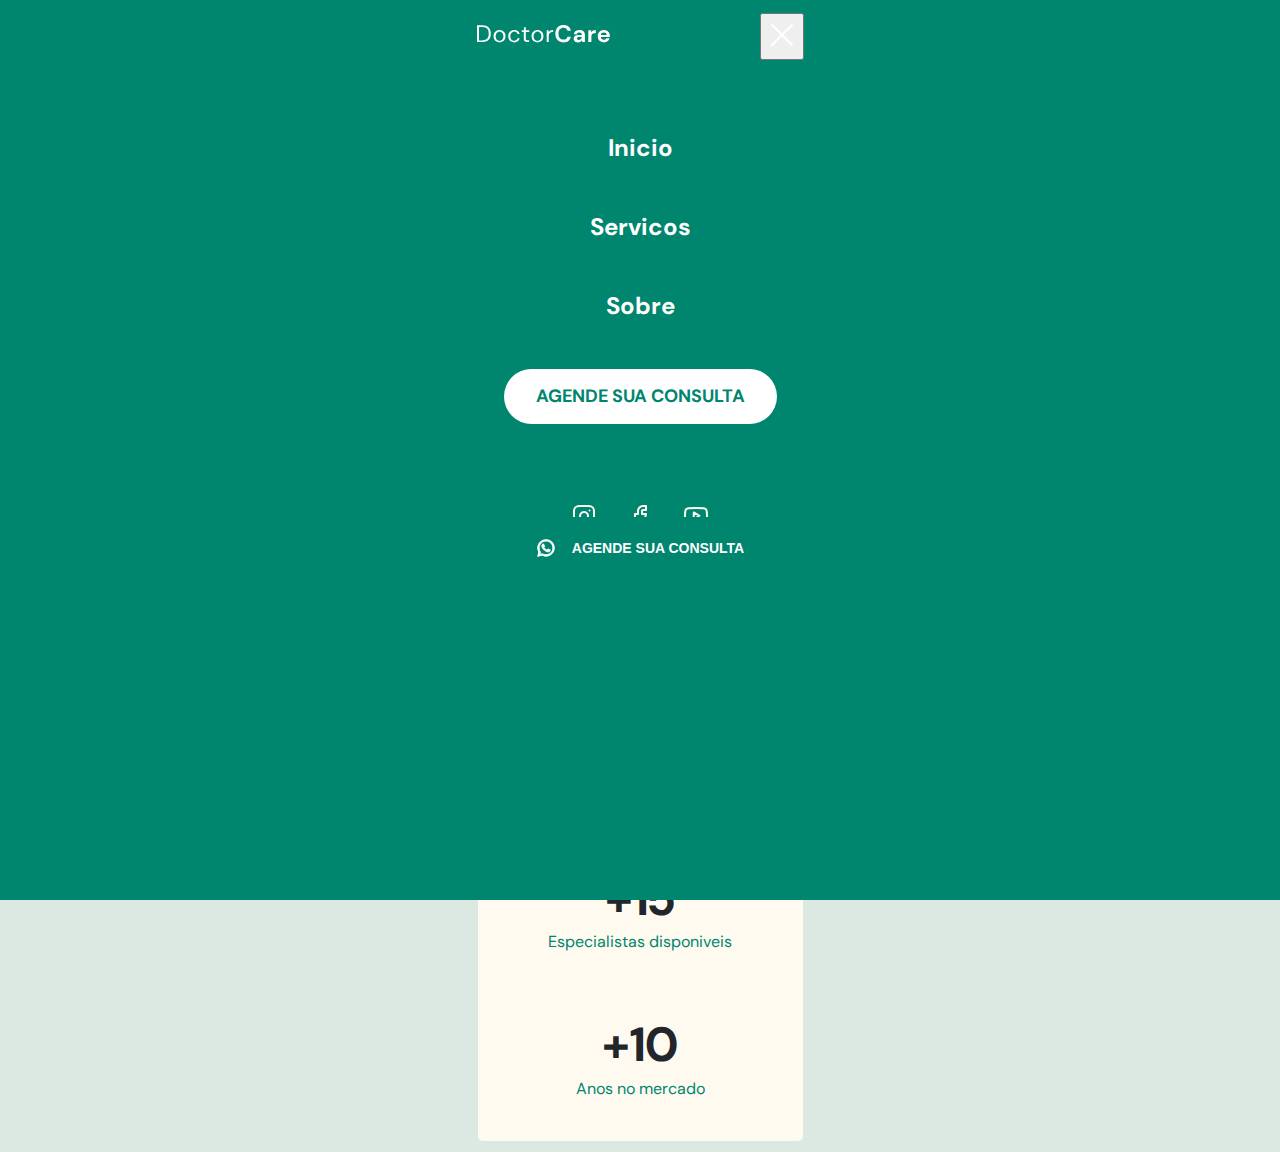
==== commit d23028ba: "newbie2" ====
--- a/index.html
+++ b/index.html
@@ -43,19 +43,19 @@
 
       <ul class="social-links">
         <li>
-          <a href="https://instagram.com"><svg width="24" height="24" viewBox="0 0 24 24" fill="none" xmlns="http://www.w3.org/2000/svg">
+          <a target="_blank" href="https://instagram.com"><svg width="24" height="24" viewBox="0 0 24 24" fill="none" xmlns="http://www.w3.org/2000/svg">
             <path d="M17 1.99997H7C4.23858 1.99997 2 4.23855 2 6.99997V17C2 19.7614 4.23858 22 7 22H17C19.7614 22 22 19.7614 22 17V6.99997C22 4.23855 19.7614 1.99997 17 1.99997Z" stroke="#FFFAF1" stroke-width="2" stroke-linecap="round" stroke-linejoin="round"/>
             <path d="M15.9997 11.3701C16.1231 12.2023 15.981 13.0523 15.5935 13.7991C15.206 14.5459 14.5929 15.1515 13.8413 15.5297C13.0898 15.908 12.2382 16.0397 11.4075 15.906C10.5768 15.7723 9.80947 15.3801 9.21455 14.7852C8.61962 14.1903 8.22744 13.4229 8.09377 12.5923C7.96011 11.7616 8.09177 10.91 8.47003 10.1584C8.84829 9.40691 9.45389 8.7938 10.2007 8.4063C10.9475 8.0188 11.7975 7.87665 12.6297 8.00006C13.4786 8.12594 14.2646 8.52152 14.8714 9.12836C15.4782 9.73521 15.8738 10.5211 15.9997 11.3701Z" stroke="#FFFAF1" stroke-width="2" stroke-linecap="round" stroke-linejoin="round"/>
             <path d="M17.5 6.49997H17.51" stroke="#FFFAF1" stroke-width="2" stroke-linecap="round" stroke-linejoin="round"/>
             </svg></a>
        </li>      
        <li>
-          <a href="https://facebook.com"><svg width="24" height="24" viewBox="0 0 24 24" fill="none" xmlns="http://www.w3.org/2000/svg">
+          <a target="_blank" href="https://facebook.com"><svg width="24" height="24" viewBox="0 0 24 24" fill="none" xmlns="http://www.w3.org/2000/svg">
             <path d="M18 1.99997H15C13.6739 1.99997 12.4021 2.52675 11.4645 3.46444C10.5268 4.40212 10 5.67389 10 6.99997V9.99997H7V14H10V22H14V14H17L18 9.99997H14V6.99997C14 6.73475 14.1054 6.4804 14.2929 6.29286C14.4804 6.10533 14.7348 5.99997 15 5.99997H18V1.99997Z" stroke="#FFFAF1" stroke-width="2" stroke-linecap="round" stroke-linejoin="round"/>
             </svg></a>
        </li> 
        <li>
-          <a href="https://youtube.com"><svg width="24" height="24" viewBox="0 0 24 24" fill="none" xmlns="http://www.w3.org/2000/svg">
+          <a target="_blank" href="https://youtube.com"><svg width="24" height="24" viewBox="0 0 24 24" fill="none" xmlns="http://www.w3.org/2000/svg">
             <path d="M22.5396 6.42C22.4208 5.94541 22.1789 5.51057 21.8382 5.15941C21.4976 4.80824 21.0703 4.55318 20.5996 4.42C18.8796 4 11.9996 4 11.9996 4C11.9996 4 5.1196 4 3.3996 4.46C2.92884 4.59318 2.50157 4.84824 2.16094 5.19941C1.82031 5.55057 1.57838 5.98541 1.4596 6.46C1.14481 8.20556 0.990831 9.97631 0.999595 11.75C0.988374 13.537 1.14236 15.3213 1.4596 17.08C1.59055 17.5398 1.8379 17.9581 2.17774 18.2945C2.51758 18.6308 2.93842 18.8738 3.3996 19C5.1196 19.46 11.9996 19.46 11.9996 19.46C11.9996 19.46 18.8796 19.46 20.5996 19C21.0703 18.8668 21.4976 18.6118 21.8382 18.2606C22.1789 17.9094 22.4208 17.4746 22.5396 17C22.852 15.2676 23.0059 13.5103 22.9996 11.75C23.0108 9.96295 22.8568 8.1787 22.5396 6.42Z" stroke="#FFFAF1" stroke-width="2" stroke-linecap="round" stroke-linejoin="round"/>
             <path d="M9.75 15.02L15.5 11.75L9.75 8.48001V15.02Z" stroke="#FFFAF1" stroke-width="2" stroke-linecap="round" stroke-linejoin="round"/>
             </svg></a>
--- a/styles.css
+++ b/styles.css
@@ -36,6 +36,11 @@
     margin-inline: auto;
     padding-inline: 2.4rem;
 }
+
+ul {
+  list-style: none;
+}
+
 /*====HEADER===============================*/
 header {
 
@@ -154,7 +159,7 @@
   transform: translateX(-50%);
 }
 
-nav.wrapper {
+nav .wrapper {
   display: flex;
   align-items: center;
   justify-content: space-between;
@@ -163,6 +168,8 @@
 nav.scroll {
   background: var(--primary-color);
   width: 100vw;
+  position: fixed;
+  top: 0;
 }
 
 nav.scroll svg:nth-child(1) path {
@@ -170,9 +177,99 @@
  
 }
 
-nav.scroll svg:nth-child(2)path {
+nav.scroll svg:nth-child(2) path {
   stroke: white;
 }
 
 /*====MENU-EXPANDED===============================*/
-
+body.menu-expanded {
+  overflow: hidden;
+}
+
+.menu,
+.close-menu,
+body.menu-expanded .open-menu {
+  opacity: 0;
+  visibility: hidden;
+}
+
+body.menu-expanded .menu,
+body.menu-expanded .close-menu {
+  opacity: 1;
+  visibility: visible;
+}
+
+body.menu-expanded .menu {
+  position: fixed;
+  top: 0;
+  left: 0;
+  background: var(--primary-color);
+
+  width: 100vw;
+  height: 100vh;
+
+  padding-top: var(--nav-height);
+}
+
+body.menu-expanded nav {
+  position: relative;
+}
+
+.menu ul:nth-child(1) {
+  display: flex;
+  flex-direction: column;
+  gap: 4.8rem;
+
+  margin-top: 6rem;
+
+  font-weight: 700;
+  font-size: 2.4rem;
+  line-height: 3.1rem;
+}
+
+.menu ul li a {
+  color: white;
+  text-decoration: none;
+}
+
+.menu .button {  
+background: white;
+border-radius: 4rem;
+font-weight: 700;
+font-size: 1.8rem;
+line-height: 2.3rem;
+text-transform: uppercase;
+text-decoration: none;
+
+color: var(--primary-color);
+
+display: inline-block;
+padding: 1.6rem 3.2rem;
+
+margin-top: 4.8rem;
+margin-bottom: 8rem;
+}
+
+.social-links {
+  display: flex;
+  align-items: center;
+  justify-content: center;
+  gap: 3.2rem;
+}
+
+body.menu-expanded .logo,
+body.menu-expanded button {
+  position: relative;
+  z-index: 100;
+}
+
+body.menu-expanded .logo path {
+  fill: white;
+  }
+  
+  
+body.menu-expanded button path {
+  stroke: white;
+  }
+  
+  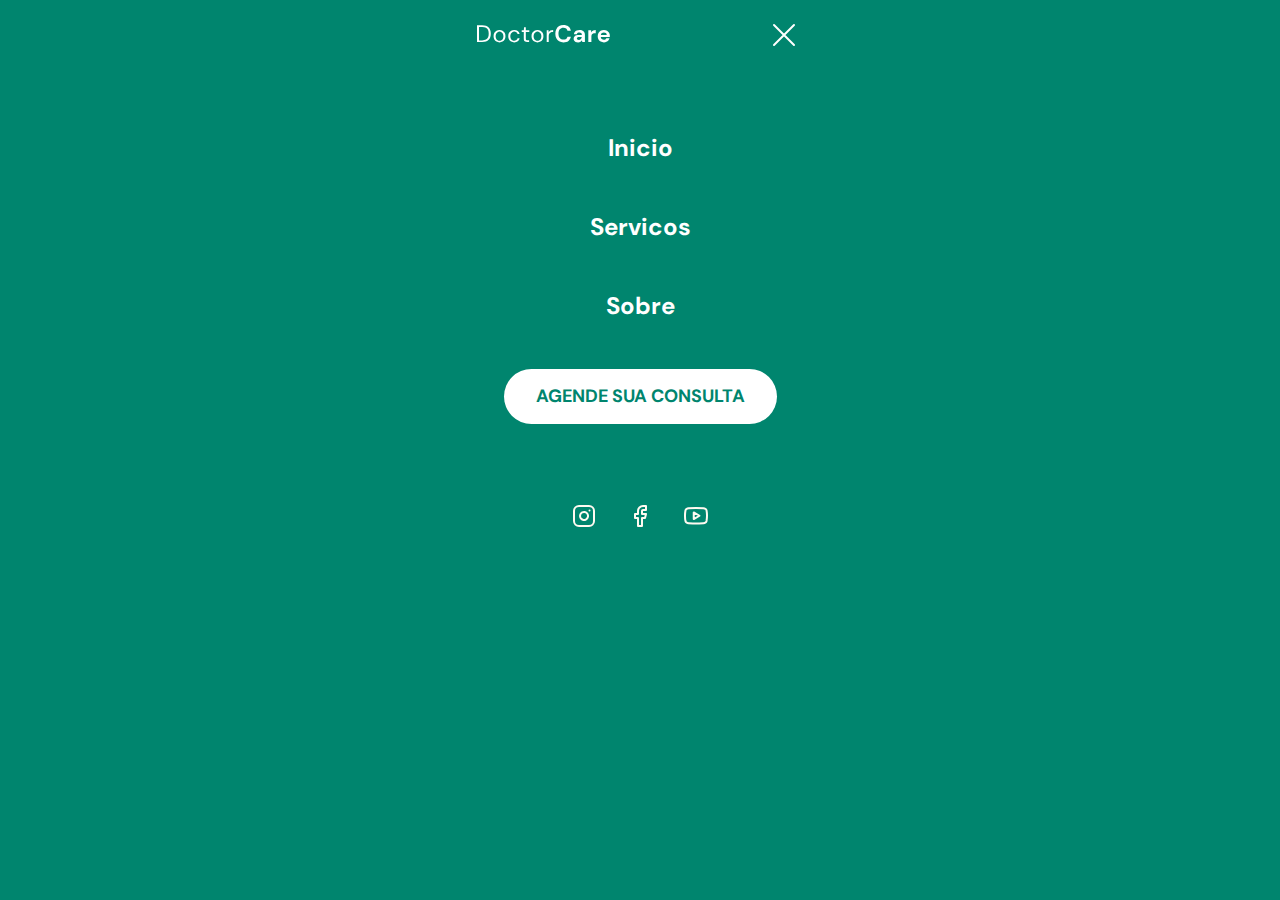
==== commit 751d0897: "newbie3" ====
--- a/index.html
+++ b/index.html
@@ -63,7 +63,7 @@
       </ul>
     </div>
         
-     <button class="open-menu">
+     <button onclick="openMenu()" class="open-menu">
       <svg width="40" height="40" viewBox="0 0 40 40" fill="none" xmlns="http://www.w3.org/2000/svg">
         <path d="M10 20H30" stroke="#00856F" stroke-width="2" stroke-linecap="round" stroke-linejoin="round"/>
         <path d="M10 12H30" stroke="#00856F" stroke-width="2" stroke-linecap="round" stroke-linejoin="round"/>
@@ -71,7 +71,7 @@
         </svg>
         
      </button>
-      <button class="close-menu">
+      <button onclick="closeMenu()" class="close-menu">
         <svg width="40" height="40" viewBox="0 0 40 40" fill="none" xmlns="http://www.w3.org/2000/svg">
           <path d="M30 10L10 30M10 10L30 30" stroke="#FFFAF1" stroke-width="2" stroke-linecap="round" stroke-linejoin="round"/>
           </svg>
--- a/styles.css
+++ b/styles.css
@@ -177,13 +177,24 @@
  
 }
 
-nav.scroll svg:nth-child(2) path {
+nav.scroll button path {
   stroke: white;
 }
+
+nav button {
+  background: none;
+  border: none;
+  cursor: pointer;
+}
+
 
 /*====MENU-EXPANDED===============================*/
 body.menu-expanded {
   overflow: hidden;
+}
+
+body.menu-expanded > :not(nav) {
+  display: none;
 }
 
 .menu,
@@ -258,7 +269,7 @@
 }
 
 body.menu-expanded .logo,
-body.menu-expanded button {
+body.menu-expanded nav button {
   position: relative;
   z-index: 100;
 }
